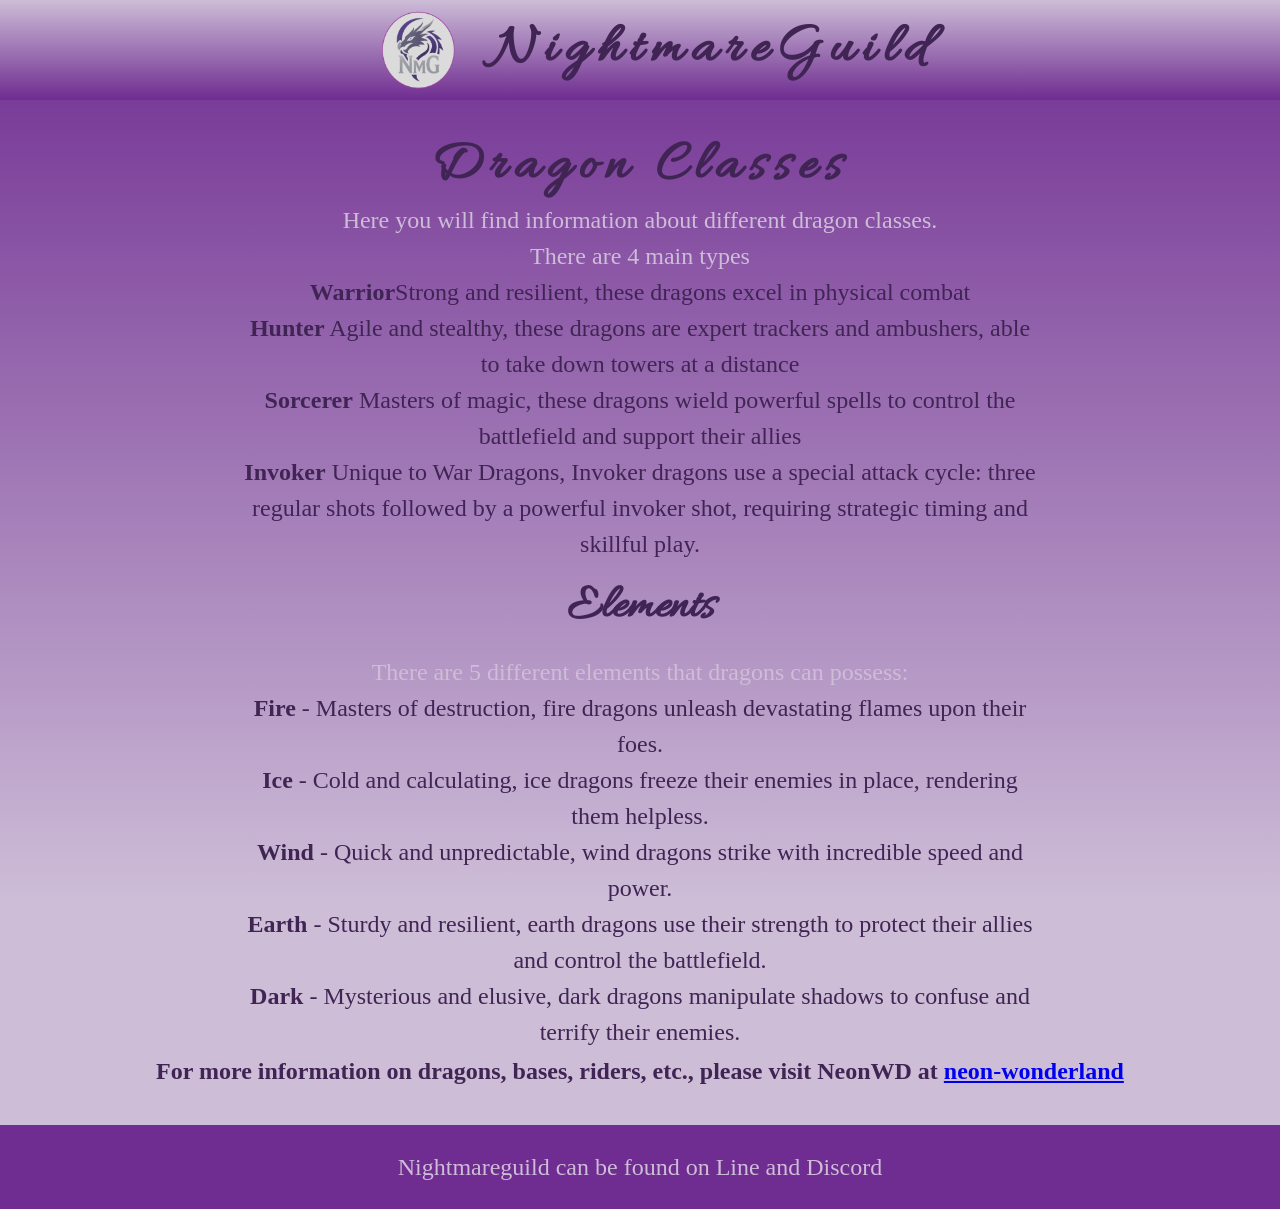
==== dragonclass.html @ 133357e0 "made a new page for dragon classes and updated the header logo in index.html" ====
<!DOCTYPE html>
<html lang="en">
  <head>
    <meta charset="UTF-8" />
    <meta name="viewport" content="width=device-width, initial-scale=1.0" />
    <title>Dragon classes</title>
    <link rel="stylesheet" href="style.css" />
    <link rel="preconnect" href="https://fonts.googleapis.com">
<link rel="preconnect" href="https://fonts.gstatic.com" crossorigin>
<link href="https://fonts.googleapis.com/css2?family=Allura&family=Bebas+Neue&family=Dancing+Script:wght@400..700&family=Henny+Penny&family=Yellowtail&display=swap" rel="stylesheet">
<link rel="preconnect" href="https://fonts.googleapis.com">
<link rel="preconnect" href="https://fonts.gstatic.com" crossorigin>
<link href="https://fonts.googleapis.com/css2?family=Allura&family=Bebas+Neue&family=Dancing+Script:wght@400..700&family=Delius+Swash+Caps&family=Henny+Penny&family=Yellowtail&display=swap" rel="stylesheet">
  </head>
<body>
  <header class="header">
  <div class="nav-right">
    <div class="nav-left"></div>
    <img src="images/logoNmG.png" alt="NightmareGuild Logo" class="header-logo" />
    <a href="index.html">
     <h1>NightmareGuild</h1>
    </a>
  </div>
</header>
<main>
  <h1>Dragon Classes</h1>
  <p>Here you will find information about different dragon classes.<br> There are 4 main types</p>
  <ul>
    <li><strong>Warrior</strong>Strong and resilient, these dragons excel in physical combat</li>
    <li><strong>Hunter</strong> Agile and stealthy, these dragons are expert trackers and ambushers, able to take down towers at a distance</li>
    <li><strong>Sorcerer</strong> Masters of magic, these dragons wield powerful spells to control the battlefield and support their allies</li>
    <li><strong>Invoker</strong> Unique to War Dragons, Invoker dragons use a special attack cycle: three regular shots followed by a powerful invoker shot, requiring strategic timing and skillful play.</li>
  </ul>
  <h3>Elements</h3>
  <p>There are 5 different elements that dragons can possess:</p>
  <ul>
    <li><strong>Fire</strong> - Masters of destruction, fire dragons unleash devastating flames upon their foes.</li>
    <li><strong>Ice</strong> - Cold and calculating, ice dragons freeze their enemies in place, rendering them helpless.</li>
    <li><strong>Wind</strong> - Quick and unpredictable, wind dragons strike with incredible speed and power.</li>
    <li><strong>Earth</strong> - Sturdy and resilient, earth dragons use their strength to protect their allies and control the battlefield.</li>
    <li><strong>Dark</strong> - Mysterious and elusive, dark dragons manipulate shadows to confuse and terrify their enemies.</li>
  </ul>
  <h4>For more information on dragons, bases, riders, etc., please visit NeonWD at <a href="https://wd.neon-wonderland.com/">neon-wonderland</a></h4>
</main>
<footer>
  <p>Nightmareguild can be found on Line and Discord</p>
</footer> 
<script src="script.js"></script>
</body>
</html>
---- style.css ----
:root {
  --primary-dark: #6f2c91;
  --primary-medium: #9a53cd;
  --primary-light: #cdbdd7;
  --text-dark: #161516;
  --text-purple: #402554;
  --text-light: #cdbdd7;

  /* Gradients */
  --header-gradient: linear-gradient(to bottom, var(--primary-light), var(--primary-dark));
  --main-gradient: linear-gradient(to bottom, var(--primary-dark), var(--primary-light));

  /* Spacing */
  --header-height: 100px;
  --section-padding: 2rem 1rem;

  /* Fonts */
  --font-heading: 'allura', cursive;
  --font-body: 'delius', cursive;
}

* {
  box-sizing: border-box;
  margin: 0;
  padding: 0;
}

html {
  overflow-x: hidden;
}

body {
  display: flex;
  flex-direction: column;
  min-height: 100vh;
  font-family: sans-serif;
  position: relative;
  overflow-x: hidden;
  background: var(--primary-light);
}

.header {
  height: var(--header-height);
  display: flex;
  align-items: center;
  justify-content: center;
  background: var(--header-gradient);
  padding: var(--section-padding);
  font-size: 24px;
  position: relative;
  z-index: 20;
}

.nav-left {
  display: flex;
  align-items: center;
  margin-right: 1rem;
}

.header-logo {
  height: 80px;
  width: auto;
  max-width: 100px;
  object-fit: contain;
  display: block;
  background: transparent;
  margin-right: 1rem;
}

.nav-right {
  display: flex;
  align-items: center;
  justify-content: center;
  gap: 1rem;
}

main {
  flex: 1;
  display: flex;
  flex-direction: column;
  align-items: center;
  text-align: center;
  padding: var(--section-padding);
  background: var(--main-gradient);
  background-attachment: fixed;
  background-size: cover;
  width: 100%;
  position: relative;
  z-index: 1;
  overflow: hidden;
}

h1 {
  font-size: 3.5rem;
  letter-spacing: 0.5rem;
  margin: 0;
  color: var(--text-purple);
  font-family: var(--font-heading);
}

h2 {
  color: var(--text-light);
  font-size: clamp(1.5rem, 4vw, 2rem);
  letter-spacing: 0.5rem;
  margin: 1rem;
  font-family: var(--font-body);
  max-width: 800px;
  width: 90%;
}

p {
  color: var(--text-light);
  font-size: clamp(1rem, 3vw, 1.5rem);
  font-family: var(--font-body);
  line-height: 1.5;
  max-width: 800px;
  width: 90%;
  margin: 0 auto;
}

video {
  max-width: 100%;
  height: auto;
  display: block;
  margin: 1rem auto;
  border-radius: 8px;
  box-shadow: 0 4px 8px rgba(0, 0, 0, 0.2);
}

footer {
  background: var(--primary-dark);
  color: var(--text-light);
  text-align: center;
  padding: 1.5rem;
  width: 100%;
  position: relative;
  z-index: 2;
  flex-shrink: 0;
}

/* Side Menu System */
#side-tab {
  position: fixed;
  top: calc(50% + var(--header-height) / 2);
  left: 0;
  transform: translateY(-50%);
  background: var(--primary-dark);
  color: white;
  padding: 1rem;
  cursor: pointer;
  writing-mode: vertical-rl;
  text-align: center;
  z-index: 10;
  border-top-right-radius: 8px;
  border-bottom-right-radius: 8px;
  width: 50px;
  transition: background 0.3s ease;
}

#side-tab:hover {
  background: var(--primary-medium);
}

#slide-menu {
  position: fixed;
  top: var(--header-height);
  left: 0;
  width: 250px;
  height: calc(100vh - var(--header-height));
  background: #321b43;
  color: white;
  padding: 1rem;
  transform: translateX(-100%);
  transition: transform 0.3s ease;
  z-index: 15;
  overflow-y: auto;
}

#slide-menu.open {
  transform: translateX(0);
}

#slide-menu button#close-btn {
  background: none;
  border: none;
  color: white;
  font-size: 2rem;
  position: absolute;
  top: 1rem;
  right: 1rem;
  cursor: pointer;
}

#slide-menu ul {
  list-style: none;
  padding: 3rem 0 0;
}

#slide-menu li {
  margin: 1.5rem 0;
}

#slide-menu a {
  color: white;
  text-decoration: none;
  font-size: 1.2rem;
  transition: color 0.3s ease;
}

#slide-menu a:hover {
  color: #b583e0;
}

.purple-arrow::after {
  content: "→";
  color: white;
  font-size: 1.5rem;
}

/*dragon class page styles*/
main {
  background: var(--main-gradient);
  background-attachment: fixed;
  background-size: cover;
}

header a {
  color: var(--text-light);
  text-decoration: none;
}

h3 {
  color: var(--text-purple);
  font-family: var(--font-heading);
  font-size: clamp(3rem, 4vw, 2rem);
  margin: 1rem 0;
}

h4 {
  color: var(--text-purple);
  font-family: var(--font-body);
  font-size: clamp(1.5rem, 3vw, 1.5rem);
  margin: 0.5rem 0;
}

ul {
  list-style: none;
  padding: 0;
  margin: 0;
  color: var(--text-purple);
  font-size: clamp(1rem, 3vw, 1.5rem);
  font-family: var(--font-body);
  line-height: 1.5;
  max-width: 800px;
  width: 90%;
  margin: 0 auto;

}

/* Mobile Responsiveness */
@media (max-width: 768px) {
  .header {
    height: 80px;
    padding: 15px 0;
  }

  .header-logo {
    height: 40px;
    max-width: 70px;
    margin-right: 0.75rem;
  }

  h1 {
    font-size: 2.5rem;
    padding: 0 15px;
  }

  h2 {
    letter-spacing: 0.1rem;
    width: 95%;
  }

  p {
    width: 95%;
  }

  #side-tab {
    padding: 0.5rem;
  }
}

@media (max-width: 400px) {
  main {
    background-attachment: scroll;
  }

  video {
    width: 95%;
  }
}
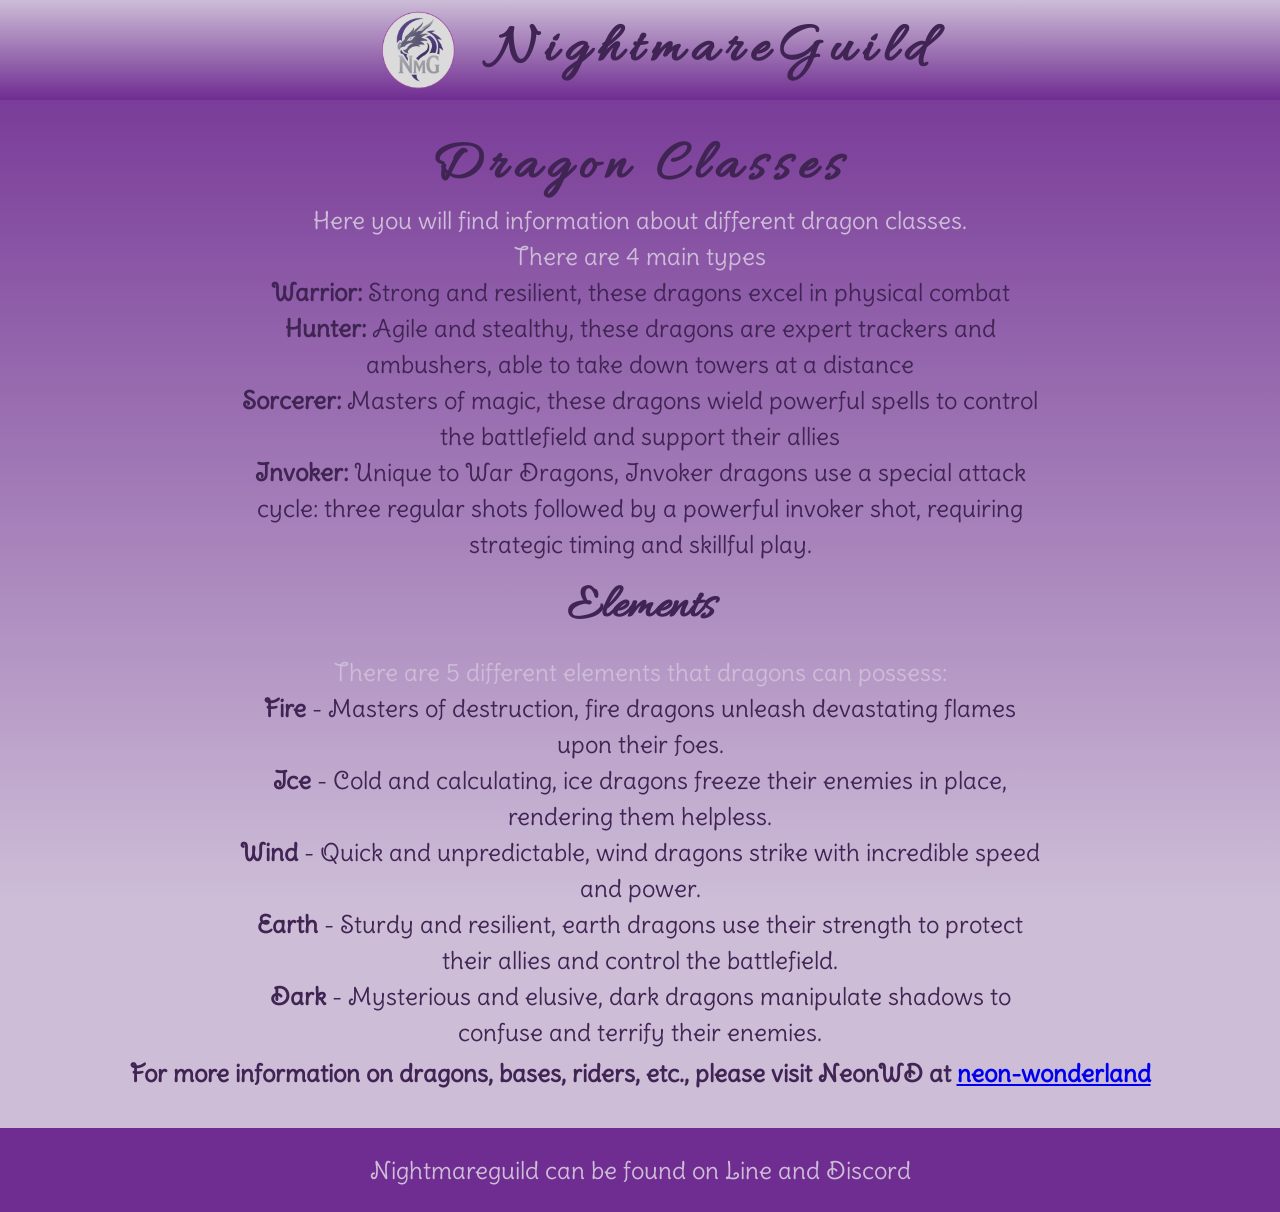
==== commit 227488c2: "fixing fonts" ====
--- a/dragonclass.html
+++ b/dragonclass.html
@@ -26,10 +26,10 @@
   <h1>Dragon Classes</h1>
   <p>Here you will find information about different dragon classes.<br> There are 4 main types</p>
   <ul>
-    <li><strong>Warrior</strong>Strong and resilient, these dragons excel in physical combat</li>
-    <li><strong>Hunter</strong> Agile and stealthy, these dragons are expert trackers and ambushers, able to take down towers at a distance</li>
-    <li><strong>Sorcerer</strong> Masters of magic, these dragons wield powerful spells to control the battlefield and support their allies</li>
-    <li><strong>Invoker</strong> Unique to War Dragons, Invoker dragons use a special attack cycle: three regular shots followed by a powerful invoker shot, requiring strategic timing and skillful play.</li>
+    <li><strong>Warrior:</strong> Strong and resilient, these dragons excel in physical combat</li>
+    <li><strong>Hunter:</strong> Agile and stealthy, these dragons are expert trackers and ambushers, able to take down towers at a distance</li>
+    <li><strong>Sorcerer:</strong> Masters of magic, these dragons wield powerful spells to control the battlefield and support their allies</li>
+    <li><strong>Invoker:</strong> Unique to War Dragons, Invoker dragons use a special attack cycle: three regular shots followed by a powerful invoker shot, requiring strategic timing and skillful play.</li>
   </ul>
   <h3>Elements</h3>
   <p>There are 5 different elements that dragons can possess:</p>
--- a/style.css
+++ b/style.css
@@ -15,8 +15,8 @@
   --section-padding: 2rem 1rem;
 
   /* Fonts */
-  --font-heading: 'allura', cursive;
-  --font-body: 'delius', cursive;
+  --font-heading: 'Allura', cursive;
+  --font-body: 'Delius Swash Caps', cursive;
 }
 
 * {
@@ -33,10 +33,12 @@
   display: flex;
   flex-direction: column;
   min-height: 100vh;
-  font-family: sans-serif;
+  font-family: var(--font-body), sans-serif;
   position: relative;
   overflow-x: hidden;
   background: var(--primary-light);
+  -webkit-font-smoothing: antialiased;
+  -moz-osx-font-smoothing: grayscale;
 }
 
 .header {
@@ -95,7 +97,7 @@
   letter-spacing: 0.5rem;
   margin: 0;
   color: var(--text-purple);
-  font-family: var(--font-heading);
+  font-family: 'Allura', Copperplate, 'Copperplate Gothic Light', fantasy, cursive;
 }
 
 h2 {
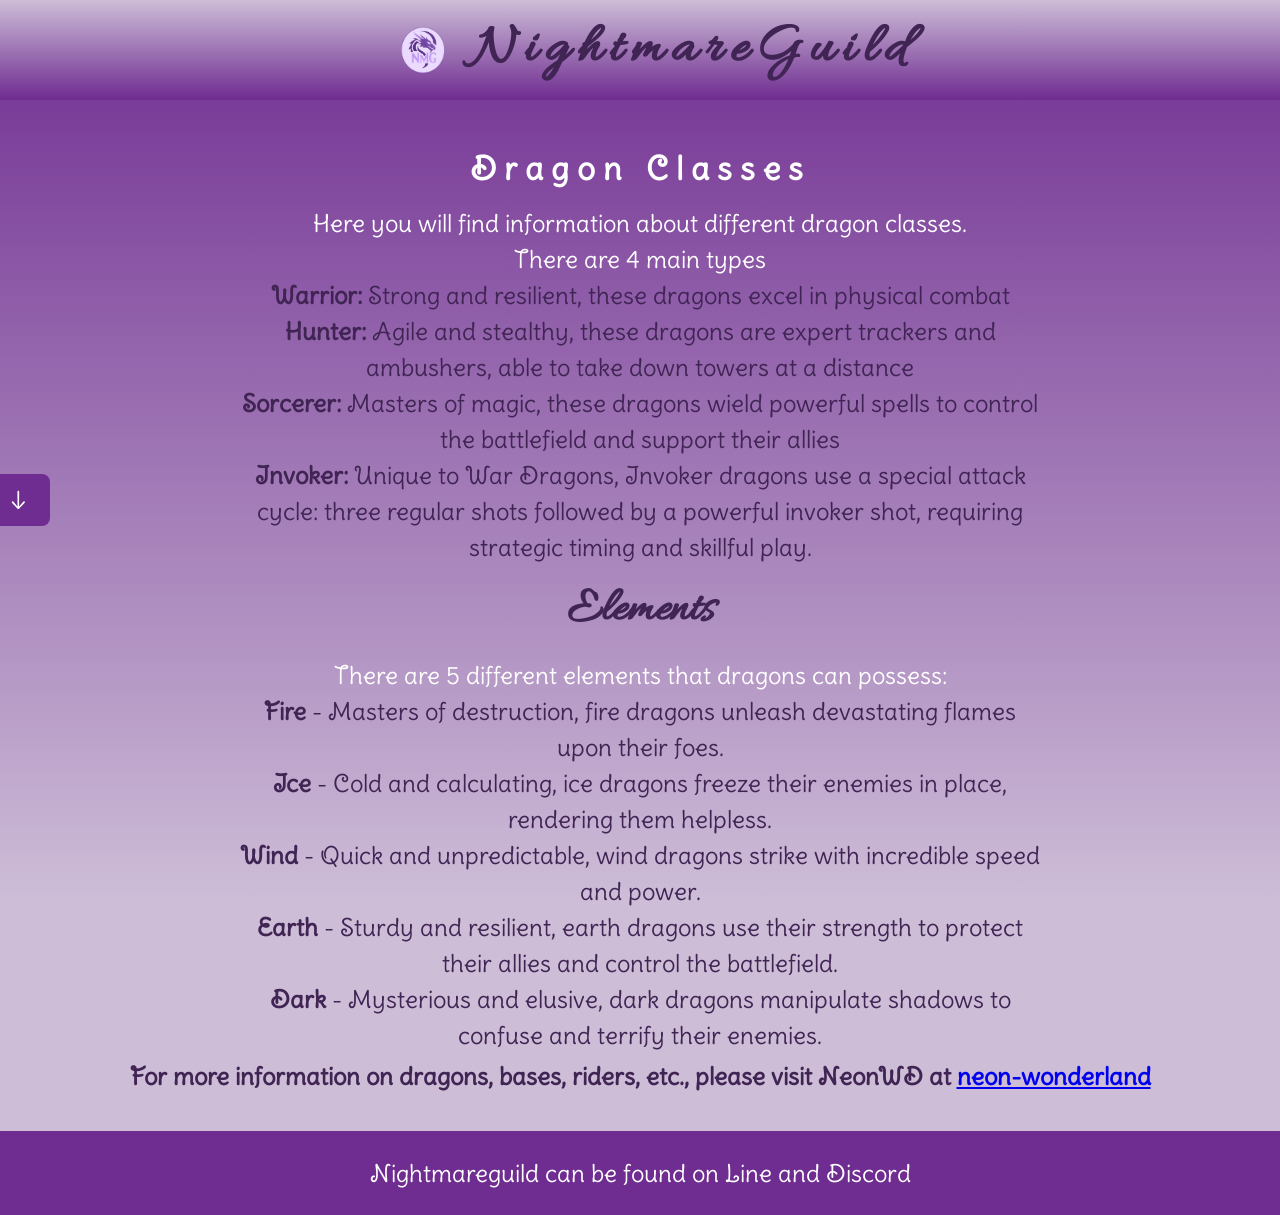
==== commit 70e0ed0c: "added new pages and set up grid for future images" ====
--- a/dragonclass.html
+++ b/dragonclass.html
@@ -1,50 +1,123 @@
+<!-- @format -->
+
 <!DOCTYPE html>
 <html lang="en">
   <head>
     <meta charset="UTF-8" />
     <meta name="viewport" content="width=device-width, initial-scale=1.0" />
+    <meta
+      name="description"
+      content="It's all about the dragons, here you will find all elements and types"
+    />
     <title>Dragon classes</title>
     <link rel="stylesheet" href="style.css" />
-    <link rel="preconnect" href="https://fonts.googleapis.com">
-<link rel="preconnect" href="https://fonts.gstatic.com" crossorigin>
-<link href="https://fonts.googleapis.com/css2?family=Allura&family=Bebas+Neue&family=Dancing+Script:wght@400..700&family=Henny+Penny&family=Yellowtail&display=swap" rel="stylesheet">
-<link rel="preconnect" href="https://fonts.googleapis.com">
-<link rel="preconnect" href="https://fonts.gstatic.com" crossorigin>
-<link href="https://fonts.googleapis.com/css2?family=Allura&family=Bebas+Neue&family=Dancing+Script:wght@400..700&family=Delius+Swash+Caps&family=Henny+Penny&family=Yellowtail&display=swap" rel="stylesheet">
+    <link rel="preconnect" href="https://fonts.googleapis.com" />
+    <link rel="preconnect" href="https://fonts.gstatic.com" crossorigin />
+    <link
+      href="https://fonts.googleapis.com/css2?family=Allura&family=Bebas+Neue&family=Dancing+Script:wght@400..700&family=Henny+Penny&family=Yellowtail&display=swap"
+      rel="stylesheet"
+    />
+    <link rel="preconnect" href="https://fonts.googleapis.com" />
+    <link rel="preconnect" href="https://fonts.gstatic.com" crossorigin />
+    <link
+      href="https://fonts.googleapis.com/css2?family=Allura&family=Bebas+Neue&family=Dancing+Script:wght@400..700&family=Delius+Swash+Caps&family=Henny+Penny&family=Yellowtail&display=swap"
+      rel="stylesheet"
+    />
   </head>
-<body>
-  <header class="header">
-  <div class="nav-right">
-    <div class="nav-left"></div>
-    <img src="images/logoNmG.png" alt="NightmareGuild Logo" class="header-logo" />
-    <a href="index.html">
-     <h1>NightmareGuild</h1>
-    </a>
-  </div>
-</header>
-<main>
-  <h1>Dragon Classes</h1>
-  <p>Here you will find information about different dragon classes.<br> There are 4 main types</p>
-  <ul>
-    <li><strong>Warrior:</strong> Strong and resilient, these dragons excel in physical combat</li>
-    <li><strong>Hunter:</strong> Agile and stealthy, these dragons are expert trackers and ambushers, able to take down towers at a distance</li>
-    <li><strong>Sorcerer:</strong> Masters of magic, these dragons wield powerful spells to control the battlefield and support their allies</li>
-    <li><strong>Invoker:</strong> Unique to War Dragons, Invoker dragons use a special attack cycle: three regular shots followed by a powerful invoker shot, requiring strategic timing and skillful play.</li>
-  </ul>
-  <h3>Elements</h3>
-  <p>There are 5 different elements that dragons can possess:</p>
-  <ul>
-    <li><strong>Fire</strong> - Masters of destruction, fire dragons unleash devastating flames upon their foes.</li>
-    <li><strong>Ice</strong> - Cold and calculating, ice dragons freeze their enemies in place, rendering them helpless.</li>
-    <li><strong>Wind</strong> - Quick and unpredictable, wind dragons strike with incredible speed and power.</li>
-    <li><strong>Earth</strong> - Sturdy and resilient, earth dragons use their strength to protect their allies and control the battlefield.</li>
-    <li><strong>Dark</strong> - Mysterious and elusive, dark dragons manipulate shadows to confuse and terrify their enemies.</li>
-  </ul>
-  <h4>For more information on dragons, bases, riders, etc., please visit NeonWD at <a href="https://wd.neon-wonderland.com/">neon-wonderland</a></h4>
-</main>
-<footer>
-  <p>Nightmareguild can be found on Line and Discord</p>
-</footer> 
-<script src="script.js"></script>
-</body>
-</html>+  <body>
+    <header class="header">
+      <div class="nav-right">
+        <div class="nav-left"></div>
+
+        <a href="index.html" class="brand" aria-label="Go to homepage">
+          <img
+            src="images/logoNmG.png"
+            alt="NightmareGuild Logo"
+            class="header-logo"
+          />
+          <h1 class="brand-name">NightmareGuild</h1>
+        </a>
+      </div>
+    </header>
+
+    <main>
+      <div id="side-tab" class="purple-arrow"></div>
+
+      <nav id="slide-menu" class="closed">
+        <button id="close-btn">&times;</button>
+        <ul>
+          <li><a href="dragonclass.html">Dragon classes</a></li>
+          <li><a href="#">Wiki</a></li>
+          <li><a href="#">Tips and Tricks</a></li>
+          <li><a href="management.html">Management page</a></li>
+        </ul>
+      </nav>
+      <h2>Dragon Classes</h2>
+      <p>
+        Here you will find information about different dragon classes.
+        <br />
+        There are 4 main types
+      </p>
+      <ul>
+        <li>
+          <strong>Warrior:</strong>
+          Strong and resilient, these dragons excel in physical combat
+        </li>
+        <li>
+          <strong>Hunter:</strong>
+          Agile and stealthy, these dragons are expert trackers and ambushers,
+          able to take down towers at a distance
+        </li>
+        <li>
+          <strong>Sorcerer:</strong>
+          Masters of magic, these dragons wield powerful spells to control the
+          battlefield and support their allies
+        </li>
+        <li>
+          <strong>Invoker:</strong>
+          Unique to War Dragons, Invoker dragons use a special attack cycle:
+          three regular shots followed by a powerful invoker shot, requiring
+          strategic timing and skillful play.
+        </li>
+      </ul>
+      <h3>Elements</h3>
+      <p>There are 5 different elements that dragons can possess:</p>
+      <ul>
+        <li>
+          <strong>Fire</strong>
+          - Masters of destruction, fire dragons unleash devastating flames upon
+          their foes.
+        </li>
+        <li>
+          <strong>Ice</strong>
+          - Cold and calculating, ice dragons freeze their enemies in place,
+          rendering them helpless.
+        </li>
+        <li>
+          <strong>Wind</strong>
+          - Quick and unpredictable, wind dragons strike with incredible speed
+          and power.
+        </li>
+        <li>
+          <strong>Earth</strong>
+          - Sturdy and resilient, earth dragons use their strength to protect
+          their allies and control the battlefield.
+        </li>
+        <li>
+          <strong>Dark</strong>
+          - Mysterious and elusive, dark dragons manipulate shadows to confuse
+          and terrify their enemies.
+        </li>
+      </ul>
+      <h4>
+        For more information on dragons, bases, riders, etc., please visit
+        NeonWD at
+        <a href="https://wd.neon-wonderland.com/">neon-wonderland</a>
+      </h4>
+    </main>
+    <footer>
+      <p>Nightmareguild can be found on Line and Discord</p>
+    </footer>
+    <script src="script.js"></script>
+  </body>
+</html>
--- a/style.css
+++ b/style.css
@@ -4,7 +4,7 @@
   --primary-light: #cdbdd7;
   --text-dark: #161516;
   --text-purple: #402554;
-  --text-light: #cdbdd7;
+  --text-light: #ffffff;
 
   /* Gradients */
   --header-gradient: linear-gradient(to bottom, var(--primary-light), var(--primary-dark));
@@ -75,6 +75,17 @@
   justify-content: center;
   gap: 1rem;
 }
+
+.brand {
+  display: inline-flex;     
+  align-items: center;   
+  gap: 0.5rem;              
+  text-decoration: none;
+  color: inherit;
+}
+.header-logo { display: block; height: 48px; }
+.brand-name { margin: 0; }
+
 
 main {
   flex: 1;
@@ -258,6 +269,53 @@
   margin: 0 auto;
 
 }
+/*=============Management Page==============*/
+
+.management { padding: 2rem 1rem; }
+.management h2 { margin-bottom: 1.5rem; text-align: center; }
+
+.management-grid {
+  display: grid;
+  grid-template-columns: 1fr; 
+  gap: 1.5rem;
+  max-width: 1200px;
+  margin: 0 auto;
+}
+
+.management-grid .card {
+  background: #fff;
+  border-radius: 12px;
+  padding: 1rem;
+  box-shadow: 0 2px 8px rgba(0,0,0,.08);
+  text-align: center;
+}
+.management-grid .card img {
+  width: 100%;
+  max-height: 280px;        
+  object-fit: cover;
+  border-radius: 8px;
+  margin-bottom: 0.75rem;
+}
+.management-grid .card h3 { margin: 0.25rem 0 0.25rem; }
+.management-grid .card p  { margin: 0; color: #555; }
+
+
+@media (min-width: 900px) {
+  .management-grid {
+    grid-template-columns: repeat(3, 1fr);  
+    gap: 2rem;
+  }
+
+
+  .management-grid .card:nth-child(1) { grid-column: 1; grid-row: 1; } /* top-left  */
+  .management-grid .card:nth-child(2) { grid-column: 2; grid-row: 1; } /* top-mid   */
+ 
+
+  .management-grid .card:nth-child(3) { grid-column: 1; grid-row: 2; } /* bottom 1 */
+  .management-grid .card:nth-child(4) { grid-column: 2; grid-row: 2; } /* bottom 2 */
+  .management-grid .card:nth-child(5) { grid-column: 3; grid-row: 2; } /* bottom 3 */
+}
+
 
 /* Mobile Responsiveness */
 @media (max-width: 768px) {
@@ -291,11 +349,15 @@
   }
 }
 
-@media (max-width: 400px) {
+@media (max-width: 470px) {
   main {
     background-attachment: scroll;
   }
 
+  .header-logo {
+    display: none;
+  }
+
   video {
     width: 95%;
   }
